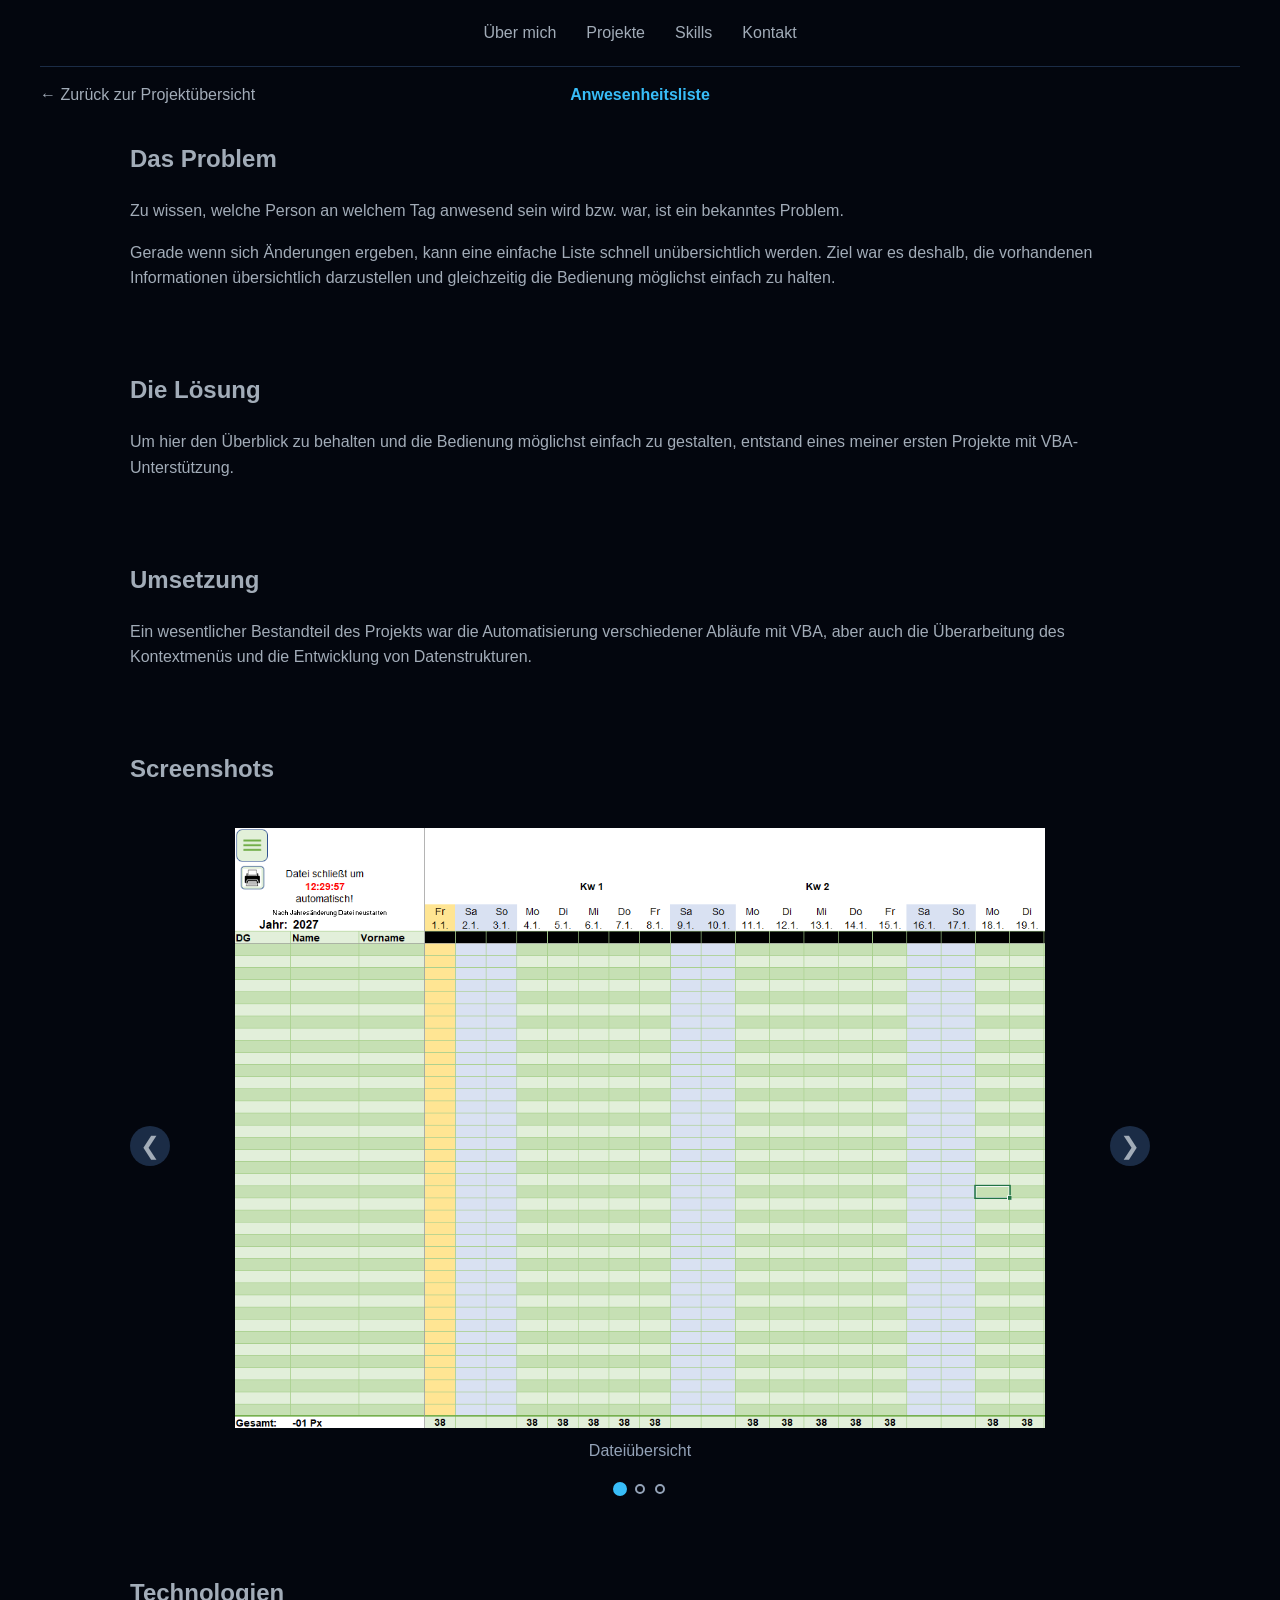
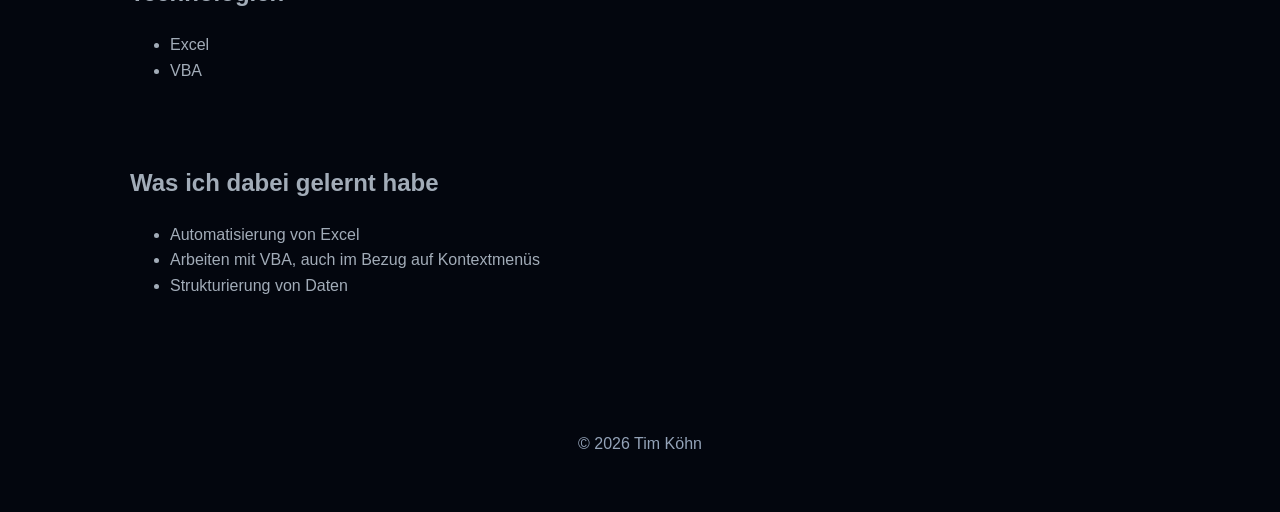
==== Projekte/Anwesenheit/index.html @ ecc9e674 "Erste Version der Homepage" ====
<!DOCTYPE html>
<html lang="de">

<head>
    <meta charset="UTF-8">
    <meta name="viewport" content="width=device-width, initial-scale=1.0">

    <title>Mein Portfolio | Anwesenheitsliste</title>

    <link rel="stylesheet" href="../../style.css">
</head>

<body>

    <header>

        <nav>
            <a href="../../index.html#about">Über mich</a>
            <a href="../../index.html#projects">Projekte</a>
            <a href="../../index.html#skills">Skills</a>
            <a href="../../index.html#contact">Kontakt</a>
        </nav>

        <div class="project-navigation">

            <a href="../../index.html#projects" class="back-link">
                ← Zurück zur Projektübersicht
            </a>

            <span class="current-project">
                Anwesenheitsliste
            </span>

        </div>

    </header>


    <main>

        <section class="project-detail">

            <h1> </h1>

            <div class="project-section">

                <h2>Das Problem</h2>

                <p>
                    Zu wissen, welche Person an welchem Tag anwesend
                    sein wird bzw. war, ist ein bekanntes Problem.
                </p>

                <p>
                    Gerade wenn sich Änderungen ergeben, kann eine
                    einfache Liste schnell unübersichtlich werden.
                    Ziel war es deshalb, die vorhandenen Informationen
                    übersichtlich darzustellen und gleichzeitig die
                    Bedienung möglichst einfach zu halten.
                </p>

            </div>


            <div class="project-section">

                <h2>Die Lösung</h2>

                <p>
                    Um hier den Überblick zu behalten und die Bedienung
                    möglichst einfach zu gestalten, entstand eines
                    meiner ersten Projekte mit VBA-Unterstützung.
                </p>

            </div>


            <div class="project-section">

                <h2>Umsetzung</h2>

                <p>
                    Ein wesentlicher Bestandteil des Projekts war die
                    Automatisierung verschiedener Abläufe mit VBA, 
                    aber auch die Überarbeitung des Kontextmenüs und die 
                    Entwicklung von Datenstrukturen.
                </p>

            </div>

            <div class="project-section">

                <h2>Screenshots</h2>

                <div class="screenshot-slider">

                    <button class="screenshot-button previous-screenshot">
                        &#10094;
                    </button>


                    <div class="screenshot-container">

                        <div class="screenshot-track">

                            <figure class="screenshot">
                                <img
                                    src="vorschaubild.png"
                                    alt="Vorschaubild"
                                >

                                <figcaption>
                                    Dateiübersicht
                                </figcaption>
                            </figure>

                            <figure class="screenshot">
                                <img
                                    src="eintragungen.png"
                                    alt="Überarbeitetes Kontextmenü"
                                >

                                <figcaption>
                                    Überarbeitetes Kontextmenü
                                </figcaption>
                            </figure>


                            <figure class="screenshot">
                                <img
                                    src="anlegen.png"
                                    alt="Anlegen neuer Personen"
                                >

                                <figcaption>
                                    Erfassen neuer Daten
                                </figcaption>
                            </figure>

                        </div>

                    </div>


                    <button class="screenshot-button next-screenshot">
                        &#10095;
                    </button>

                </div>


                <div class="screenshot-dots">

                    <button aria-label="Screenshot 1"></button>
                    <button aria-label="Screenshot 2"></button>
                    <button aria-label="Screenshot 3"></button>

                </div>

            </div>


            <div class="project-section">

                <h2>Technologien</h2>

                <div class="technology-list">

                <ul>
                    <li>Excel</li>
                    <li>VBA</li>
                </ul>

                </div>

            </div>


            <div class="project-section">

                <h2>Was ich dabei gelernt habe</h2>

                <ul>
                    <li>Automatisierung von Excel</li>
                    <li>Arbeiten mit VBA, auch im Bezug auf Kontextmenüs</li>
                    <li>Strukturierung von Daten</li>
                </ul>

            </div>

        </section>

    </main>


    <footer>

        <p>© 2026 Tim Köhn</p>

    </footer>


    <script src="../../script.js"></script>

</body>

</html>
---- style.css ----
:root {
    --background: #03060e;
    --surface: #1b2c46;
    --text: #a2acb8;
    --text-muted: #94a3b8;
    --accent: #38bdf8;
}


* {
    box-sizing: border-box;
}


html {
    scroll-behavior: smooth;
}


body {
    margin: 0;

    background: var(--background);
    color: var(--text);

    font-family: Arial, sans-serif;
    line-height: 1.6;
}


header {
    position: fixed;
    top: 0;
    left: 0;
    width: 100%;

    padding: 20px 40px;

    background: var(--background);

    z-index: 1000;
}


nav {
    display: flex;
    justify-content: center;
    gap: 30px;
}


nav a, 
.back-link {
    color: var(--text);
    text-decoration: none;

    transition: color 0.2s ease;
}


nav a:hover {
    color: var(--accent);
}


.project-navigation {
    position: relative;

    display: flex;
    align-items: center;

    margin-top: 20px;
    padding-top: 15px;

    border-top: 1px solid var(--surface);
}


main {
    max-width: 1100px;
    margin: 0 auto;
}


section {
    padding: 60px 40px;
}

.project-section {
    margin-top: 80px;
}

.back-link {
    color: var(--text);
    text-decoration: none;

    transition: color 0.2s ease;
}

.back-link:hover {
    color: var(--accent);
}

.current-project {
    position: absolute;
    left: 50%;
    transform: translateX(-50%);

    color: var(--accent);
    font-weight: bold;
}

/* =========================
   INTRODUCTION
   ========================= */

#introduction {
    display: flex;
    flex-direction: row;
    align-items: center;
    justify-content: center;
    gap: 5rem;
    min-height: 80vh;
}


#introduction .intro-text {
    text-align: left;
}


#introduction h1 {
    font-size: 3.5rem;
    margin-bottom: 10px;
}


#introduction p {
    font-size: 1.2rem;
}


#introduction a {
    display: inline-block;

    margin-top: 20px;

    color: var(--accent);
}


#introduction .intro-image img {
    width: 300px;
    height: 380px;
    object-fit: cover;

    border-radius: 50px 10px 50px 10px;

    box-shadow: 0 15px 40px rgba(0, 0, 0, 0.25);
    border: 2px solid var(--accent);
}


/* =========================
   PROJEKTE
   ========================= */

.project-slider {
    display: flex;
    align-items: center;
    gap: 30px;
}


.project-container {
    flex: 1;

    overflow: hidden;
}


.project-track {
    display: flex;

    transition: transform 0.4s ease;
}


.project {
    flex: 0 0 100%;

    background: var(--surface);

    padding: 40px;

    border-radius: 12px;

    min-height: 350px;
}


.project h3 {
    font-size: 2rem;

    margin-top: 0;
}


.project p {
    max-width: 700px;
}

.project-preview {
    width: 60%;
    display: block;
    margin: 20px auto;
    border-radius: 8px;
}

.technologies {
    color: var(--accent);

    font-weight: bold;
}


/* =========================
   SLIDER BUTTONS
   ========================= */

.slider-button {
    flex: 0 0 50px;

    width: 50px;
    height: 50px;

    border: none;
    border-radius: 50%;

    background: var(--surface);
    color: var(--text);

    font-size: 2rem;

    cursor: pointer;

    transition:
        color 0.2s ease,
        background 0.2s ease;
}


.slider-button:hover {
    color: var(--accent);
}


.slider-button:focus-visible {
    outline: 2px solid var(--accent);
    outline-offset: 3px;
}


/* =========================
   SLIDER DOTS
   ========================= */

.slider-dots {
    display: flex;

    justify-content: center;

    gap: 12px;

    margin-top: 25px;
}


.slider-dots button {
    width: 12px;
    height: 12px;

    padding: 0;

    border: 2px solid var(--text-muted);
    border-radius: 50%;

    background: transparent;

    cursor: pointer;

    transition:
        background 0.2s ease,
        border-color 0.2s ease,
        transform 0.2s ease;
}


.slider-dots button:hover {
    border-color: var(--accent);
}


.slider-dots button.active {
    background: var(--accent);
    border-color: var(--accent);

    transform: scale(1.5);
}


/* =========================
   SKILLS
   ========================= */

#skills ul {
    display: flex;

    flex-wrap: wrap;

    gap: 15px;

    padding: 0;

    list-style: none;
}


#skills li {
    padding: 10px 18px;

    background: var(--surface);

    border-radius: 8px;
}


/* =========================
   FOOTER
   ========================= */

footer {
    text-align: center;

    padding: 40px;

    color: var(--text-muted);
}

/* =========================
   SCREENSHOT SLIDER
   ========================= */

.screenshot-slider {
    display: flex;
    align-items: center;
    gap: 20px;

    margin-top: 40px;
}


.screenshot-container {
    flex: 1;

    overflow: hidden;
}


.screenshot-track {
    display: flex;

    transition: transform 0.4s ease;
}


.screenshot {
    flex: 0 0 100%;

    margin: 0;

    text-align: center;
}


.screenshot img {
    display: block;

    width: 100%;
    max-height: 600px;

    object-fit: contain;

    border-radius: 8px;
}


.screenshot figcaption {
    margin-top: 10px;

    color: var(--text-muted);
}


/* Pfeile */

.screenshot-button {
    flex: 0 0 40px;

    width: 40px;
    height: 40px;

    border: none;
    border-radius: 50%;

    background: var(--surface);
    color: var(--text);

    font-size: 1.5rem;

    cursor: pointer;

    transition:
        color 0.2s ease,
        background 0.2s ease;
}


.screenshot-button:hover {
    color: var(--accent);
}


/* Punkte */

.screenshot-dots {
    display: flex;

    justify-content: center;

    gap: 10px;

    margin-top: 20px;
}


.screenshot-dots button {
    width: 10px;
    height: 10px;

    padding: 0;

    border: 2px solid var(--text-muted);
    border-radius: 50%;

    background: transparent;

    cursor: pointer;

    transition:
        background 0.2s ease,
        border-color 0.2s ease,
        transform 0.2s ease;
}


.screenshot-dots button.active {
    background: var(--accent);
    border-color: var(--accent);

    transform: scale(1.4);
}

/* =========================
   MOBILE
   ========================= */

@media (max-width: 700px) {

    header {
        padding: 20px;
    }


    nav {
        flex-wrap: wrap;
        gap: 15px;
    }


    section {
        padding: 70px 20px;
    }

    #introduction {
        flex-direction: column;
        gap: 2rem;
        text-align: center;
    }

    #introduction .intro-text {
        text-align: center;
    }

    #introduction .intro-image {
        order: -1;
    }

    #introduction .intro-image img {
        width: 200px;
        height: 200px;
    }


    .project-slider {
        gap: 10px;
    }


    .slider-button {
        flex: 0 0 40px;

        width: 40px;
        height: 40px;

        font-size: 1.5rem;
    }


    .project {
        padding: 25px;
    }


    .project h3 {
        font-size: 1.5rem;
    }

}
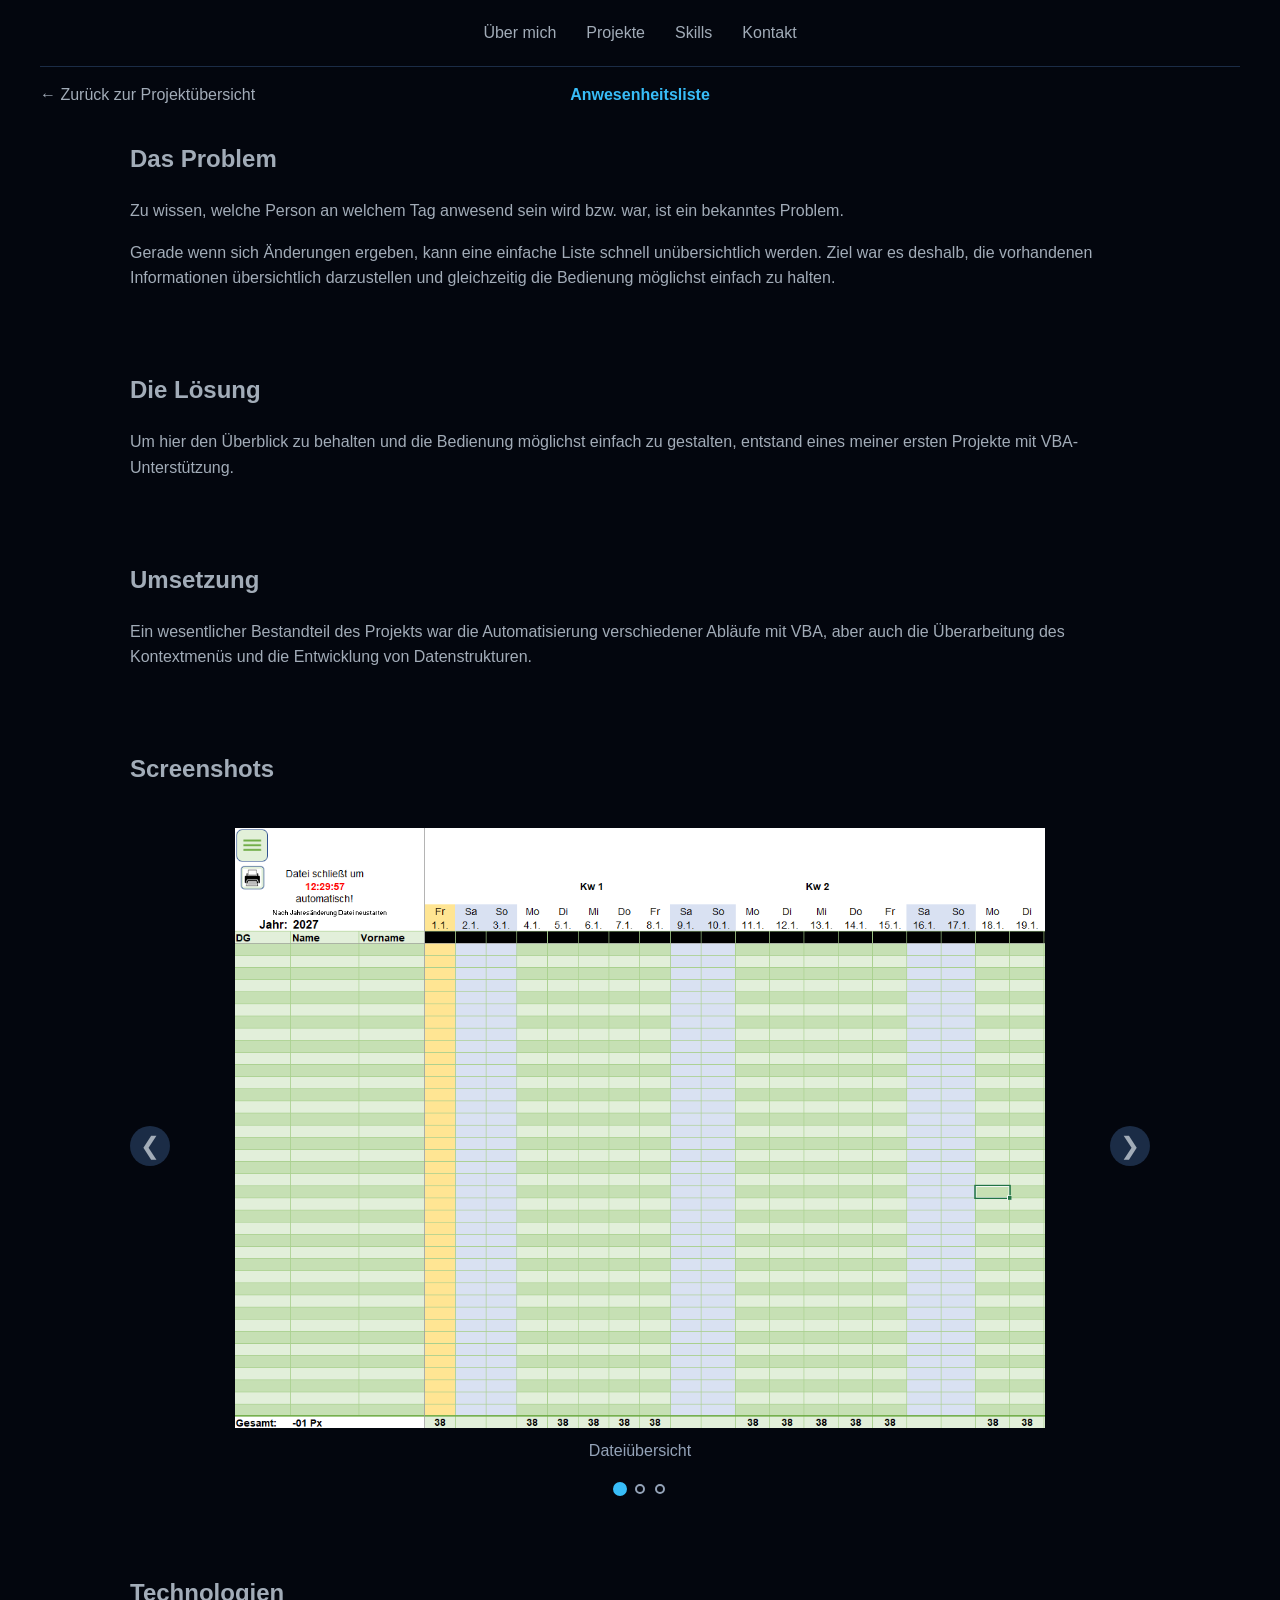
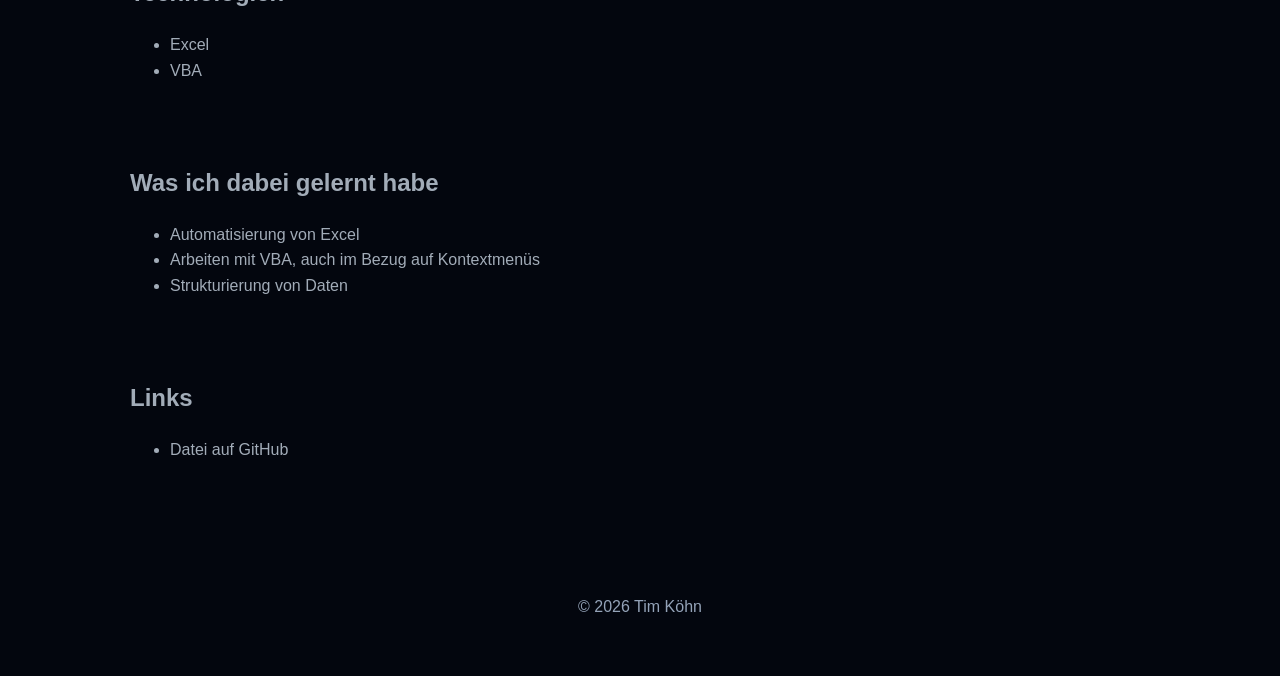
==== commit 28b4dda7: "Links für Projekte" ====
--- a/Projekte/Anwesenheit/index.html
+++ b/Projekte/Anwesenheit/index.html
@@ -188,6 +188,22 @@
 
             </div>
 
+            <div class="project-section">
+
+                <h2>Links</h2>
+                
+                <ul>
+                    
+                    <li>
+                        <a href="https://github.com/tk-git27/homepage/blob/main/Projekte/Anwesenheit/" class="back-link" target="_blank" rel="noopener noreferrer">
+                            Datei auf GitHub
+                        </a>
+                    </li>
+                
+                </ul>
+
+            </div>
+
         </section>
 
     </main>
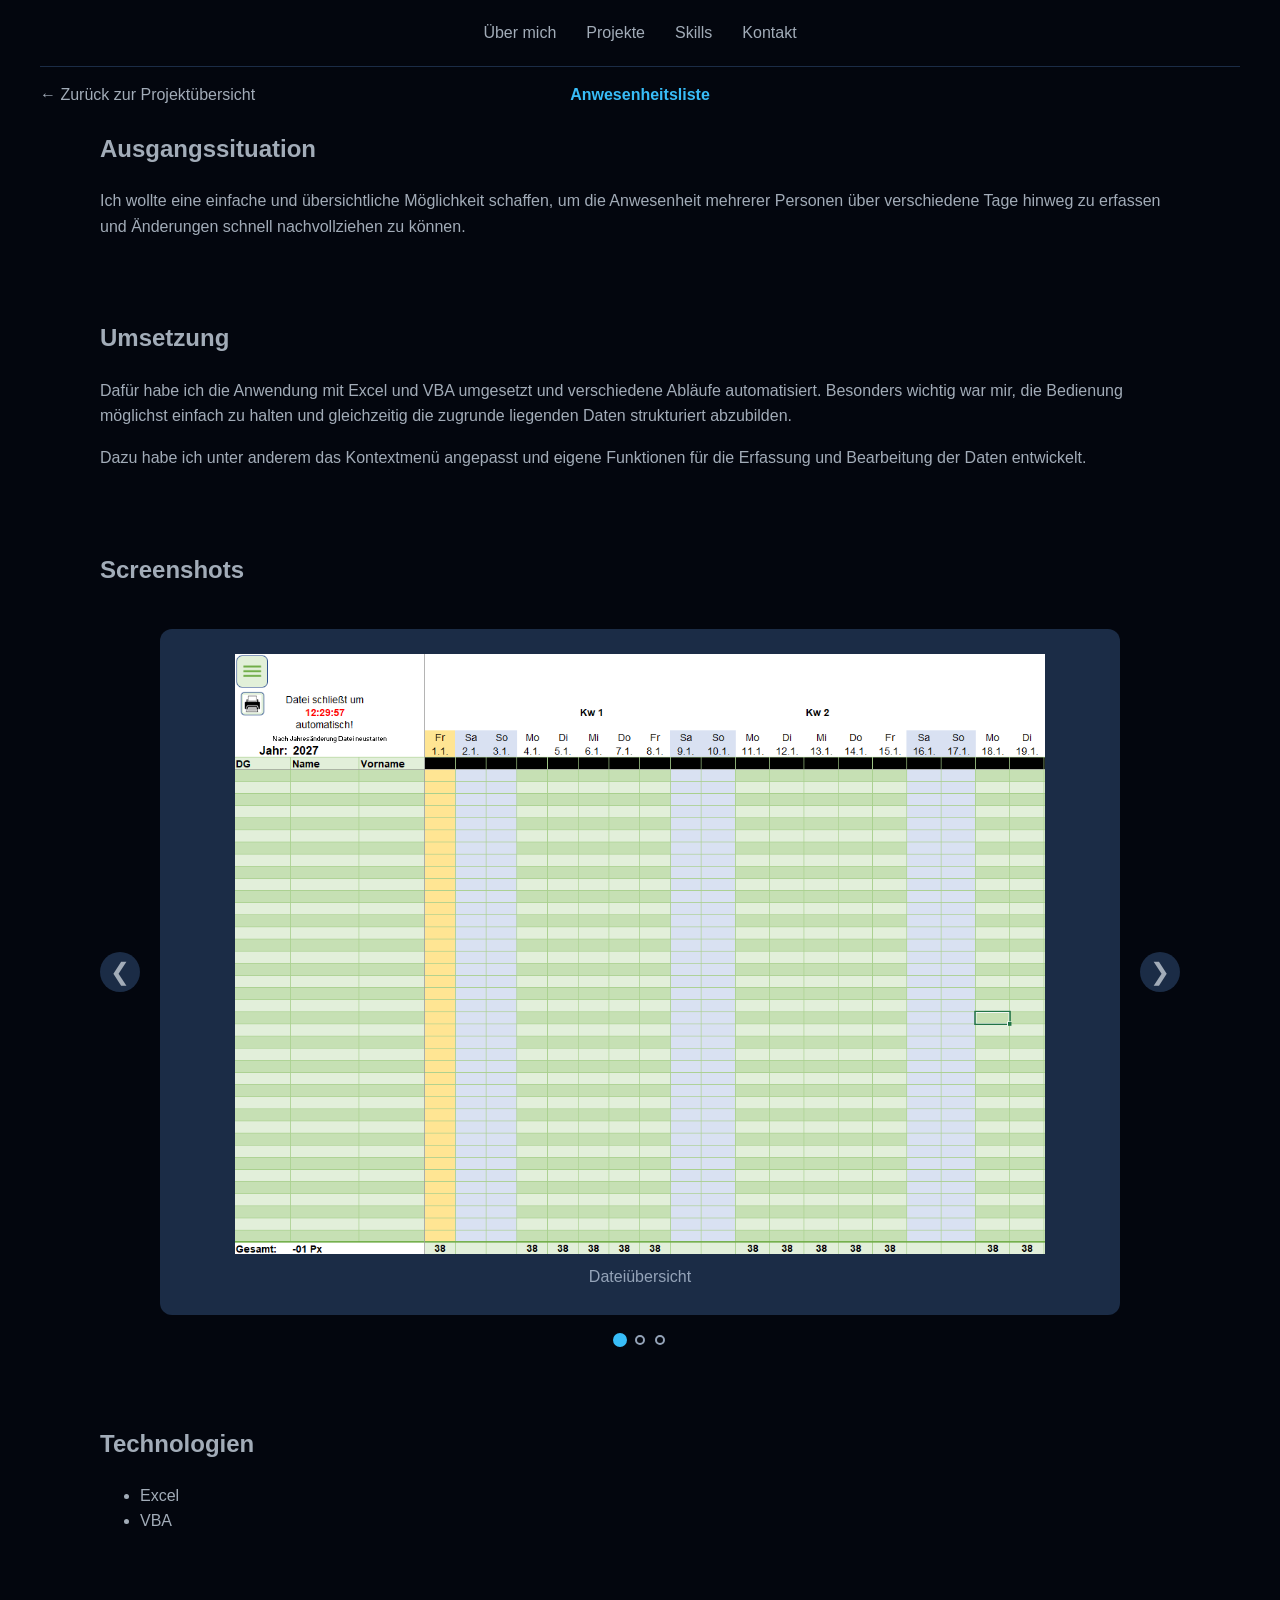
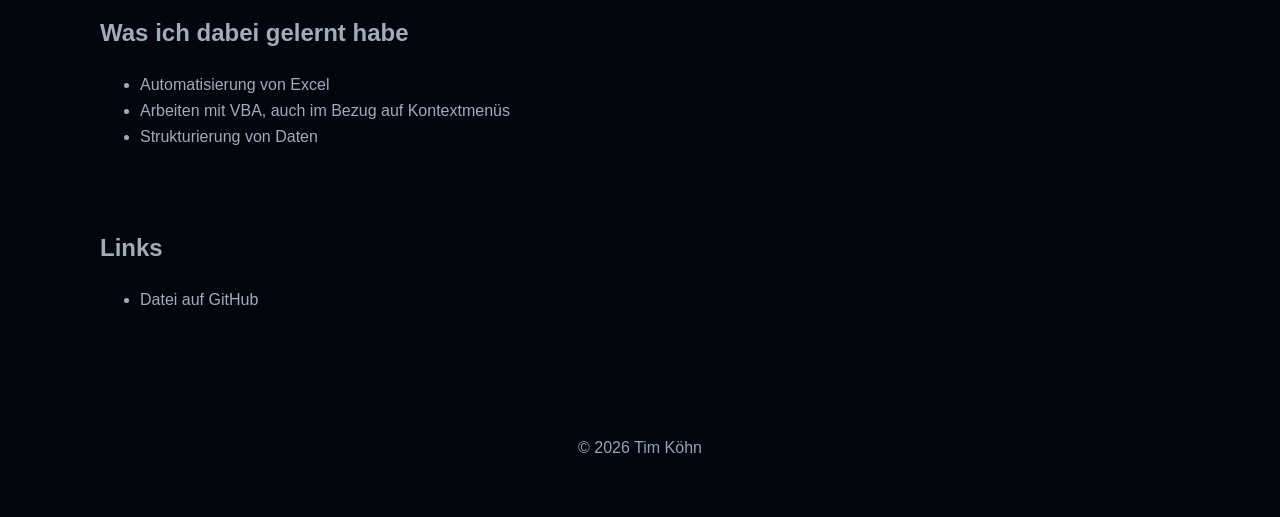
==== commit c57caf0a: "Überarbeitung mobil, Erweiterung Browser" ====
--- a/Projekte/Anwesenheit/index.html
+++ b/Projekte/Anwesenheit/index.html
@@ -23,7 +23,7 @@
 
         <div class="project-navigation">
 
-            <a href="../../index.html#projects" class="back-link">
+            <a href="../../index.html?project=0#projects" class="back-link">
                 ← Zurück zur Projektübersicht
             </a>
 
@@ -40,53 +40,36 @@
 
         <section class="project-detail">
 
-            <h1> </h1>
-
-            <div class="project-section">
-
-                <h2>Das Problem</h2>
-
-                <p>
-                    Zu wissen, welche Person an welchem Tag anwesend
-                    sein wird bzw. war, ist ein bekanntes Problem.
-                </p>
-
-                <p>
-                    Gerade wenn sich Änderungen ergeben, kann eine
-                    einfache Liste schnell unübersichtlich werden.
-                    Ziel war es deshalb, die vorhandenen Informationen
-                    übersichtlich darzustellen und gleichzeitig die
-                    Bedienung möglichst einfach zu halten.
-                </p>
-
-            </div>
-
-
-            <div class="project-section">
-
-                <h2>Die Lösung</h2>
-
-                <p>
-                    Um hier den Überblick zu behalten und die Bedienung
-                    möglichst einfach zu gestalten, entstand eines
-                    meiner ersten Projekte mit VBA-Unterstützung.
-                </p>
-
-            </div>
-
-
-            <div class="project-section">
-
-                <h2>Umsetzung</h2>
-
-                <p>
-                    Ein wesentlicher Bestandteil des Projekts war die
-                    Automatisierung verschiedener Abläufe mit VBA, 
-                    aber auch die Überarbeitung des Kontextmenüs und die 
-                    Entwicklung von Datenstrukturen.
-                </p>
-
-            </div>
+        <div class="project-section">
+
+            <h2>Ausgangssituation</h2>
+
+            <p>
+                Ich wollte eine einfache und übersichtliche Möglichkeit schaffen,
+                um die Anwesenheit mehrerer Personen über verschiedene Tage hinweg
+                zu erfassen und Änderungen schnell nachvollziehen zu können.
+            </p>
+
+        </div>
+
+
+        <div class="project-section">
+
+            <h2>Umsetzung</h2>
+
+            <p>
+                Dafür habe ich die Anwendung mit Excel und VBA umgesetzt und
+                verschiedene Abläufe automatisiert. Besonders wichtig war mir,
+                die Bedienung möglichst einfach zu halten und gleichzeitig die
+                zugrunde liegenden Daten strukturiert abzubilden.
+            </p>
+
+            <p>
+                Dazu habe ich unter anderem das Kontextmenü angepasst und eigene
+                Funktionen für die Erfassung und Bearbeitung der Daten entwickelt.
+            </p>
+
+        </div>
 
             <div class="project-section">
 
--- a/style.css
+++ b/style.css
@@ -7,16 +7,18 @@
 }
 
 
+/* =========================
+   GRUNDLAGEN
+   ========================= */
+
 * {
     box-sizing: border-box;
 }
 
-
 html {
     scroll-behavior: smooth;
 }
 
-
 body {
     margin: 0;
 
@@ -28,10 +30,16 @@
 }
 
 
+/* =========================
+   HEADER
+   ========================= */
+
 header {
     position: fixed;
+
     top: 0;
     left: 0;
+
     width: 100%;
 
     padding: 20px 40px;
@@ -44,29 +52,36 @@
 
 nav {
     display: flex;
+
     justify-content: center;
+
     gap: 30px;
 }
 
-
-nav a, 
-.back-link {
+a {
+    display: inline-block;
     color: var(--text);
     text-decoration: none;
-
-    transition: color 0.2s ease;
-}
-
-
-nav a:hover {
+    transition:
+        color 0.2s ease,
+        transform 0.2s ease;
+}
+
+a:hover {
     color: var(--accent);
-}
-
+    transform: translateY(-3px);
+}
+
+
+/* =========================
+   PROJEKT-NAVIGATION
+   ========================= */
 
 .project-navigation {
     position: relative;
 
     display: flex;
+
     align-items: center;
 
     margin-top: 20px;
@@ -76,39 +91,41 @@
 }
 
 
+.current-project {
+    position: absolute;
+
+    left: 50%;
+
+    transform: translateX(-50%);
+
+    color: var(--accent);
+
+    font-weight: bold;
+}
+
+
+/* =========================
+   MAIN
+   ========================= */
+
 main {
     max-width: 1100px;
+
     margin: 0 auto;
 }
 
 
 section {
-    padding: 60px 40px;
-}
+    padding: 50px 10px;
+}
+
+
+/* Abstand zwischen Projektabschnitten */
 
 .project-section {
     margin-top: 80px;
 }
 
-.back-link {
-    color: var(--text);
-    text-decoration: none;
-
-    transition: color 0.2s ease;
-}
-
-.back-link:hover {
-    color: var(--accent);
-}
-
-.current-project {
-    position: absolute;
-    left: 50%;
-    transform: translateX(-50%);
-
-    color: var(--accent);
-    font-weight: bold;
-}
 
 /* =========================
    INTRODUCTION
@@ -120,7 +137,8 @@
     align-items: center;
     justify-content: center;
     gap: 5rem;
-    min-height: 80vh;
+    padding-top: 120px;
+    padding-bottom: 40px;
 }
 
 
@@ -131,6 +149,7 @@
 
 #introduction h1 {
     font-size: 3.5rem;
+
     margin-bottom: 10px;
 }
 
@@ -152,11 +171,13 @@
 #introduction .intro-image img {
     width: 300px;
     height: 380px;
+
     object-fit: cover;
 
     border-radius: 50px 10px 50px 10px;
 
     box-shadow: 0 15px 40px rgba(0, 0, 0, 0.25);
+
     border: 2px solid var(--accent);
 }
 
@@ -166,22 +187,25 @@
    ========================= */
 
 .project-slider {
-    display: flex;
-    align-items: center;
-    gap: 30px;
+    position: relative;
+
+    display: flex;
+
+    padding: 0 80px;
 }
 
 
 .project-container {
     flex: 1;
-
     overflow: hidden;
+    border-radius: 12px;
+    transition: height 0.4s ease;
 }
 
 
 .project-track {
     display: flex;
-
+    align-items: flex-start;
     transition: transform 0.4s ease;
 }
 
@@ -192,10 +216,6 @@
     background: var(--surface);
 
     padding: 40px;
-
-    border-radius: 12px;
-
-    min-height: 350px;
 }
 
 
@@ -210,12 +230,25 @@
     max-width: 700px;
 }
 
+
+/* =========================
+   PROJEKT-VORSCHAUBILD
+   ========================= */
+
 .project-preview {
     width: 60%;
+
     display: block;
+
     margin: 20px auto;
+
     border-radius: 8px;
 }
+
+
+/* =========================
+   TECHNOLOGIEN
+   ========================= */
 
 .technologies {
     color: var(--accent);
@@ -229,15 +262,21 @@
    ========================= */
 
 .slider-button {
-    flex: 0 0 50px;
+    position: absolute;
+
+    top: 200px;
+
+    transform: translateY(-50%);
 
     width: 50px;
     height: 50px;
 
     border: none;
+
     border-radius: 50%;
 
     background: var(--surface);
+
     color: var(--text);
 
     font-size: 2rem;
@@ -247,6 +286,18 @@
     transition:
         color 0.2s ease,
         background 0.2s ease;
+
+    z-index: 10;
+}
+
+
+.slider-button.previous {
+    left: 10px;
+}
+
+
+.slider-button.next {
+    right: 10px;
 }
 
 
@@ -257,12 +308,13 @@
 
 .slider-button:focus-visible {
     outline: 2px solid var(--accent);
+
     outline-offset: 3px;
 }
 
 
 /* =========================
-   SLIDER DOTS
+   PROJEKT-SLIDER DOTS
    ========================= */
 
 .slider-dots {
@@ -283,6 +335,7 @@
     padding: 0;
 
     border: 2px solid var(--text-muted);
+
     border-radius: 50%;
 
     background: transparent;
@@ -303,6 +356,7 @@
 
 .slider-dots button.active {
     background: var(--accent);
+
     border-color: var(--accent);
 
     transform: scale(1.5);
@@ -347,13 +401,16 @@
     color: var(--text-muted);
 }
 
+
 /* =========================
    SCREENSHOT SLIDER
    ========================= */
 
 .screenshot-slider {
     display: flex;
+
     align-items: center;
+
     gap: 20px;
 
     margin-top: 40px;
@@ -362,8 +419,10 @@
 
 .screenshot-container {
     flex: 1;
-
     overflow: hidden;
+    border-radius: 12px;
+    background: var(--surface);
+    padding: 25px;
 }
 
 
@@ -385,12 +444,9 @@
 
 .screenshot img {
     display: block;
-
     width: 100%;
     max-height: 600px;
-
     object-fit: contain;
-
     border-radius: 8px;
 }
 
@@ -402,7 +458,9 @@
 }
 
 
-/* Pfeile */
+/* =========================
+   SCREENSHOT PFEILE
+   ========================= */
 
 .screenshot-button {
     flex: 0 0 40px;
@@ -411,9 +469,11 @@
     height: 40px;
 
     border: none;
+
     border-radius: 50%;
 
     background: var(--surface);
+
     color: var(--text);
 
     font-size: 1.5rem;
@@ -431,7 +491,9 @@
 }
 
 
-/* Punkte */
+/* =========================
+   SCREENSHOT DOTS
+   ========================= */
 
 .screenshot-dots {
     display: flex;
@@ -451,6 +513,7 @@
     padding: 0;
 
     border: 2px solid var(--text-muted);
+
     border-radius: 50%;
 
     background: transparent;
@@ -466,11 +529,49 @@
 
 .screenshot-dots button.active {
     background: var(--accent);
+
     border-color: var(--accent);
 
     transform: scale(1.4);
 }
 
+/* KONTAKT */
+
+.contact-links {
+    display: flex;
+    justify-content: flex-start;
+    gap: 30px;
+    margin-top: 30px;
+}
+
+.contact-link {
+    display: flex;
+    flex-direction: column;
+    align-items: center;
+    gap: 10px;
+
+    color: var(--text);
+    text-decoration: none;
+
+    transition:
+        color 0.2s ease,
+        transform 0.2s ease;
+}
+
+.contact-link i {
+    font-size: 2.5rem;
+}
+
+.contact-link span {
+    font-size: 1rem;
+}
+
+.contact-link:hover {
+    color: var(--accent);
+    transform: translateY(-3px);
+}
+
+
 /* =========================
    MOBILE
    ========================= */
@@ -478,62 +579,139 @@
 @media (max-width: 700px) {
 
     header {
-        padding: 20px;
-    }
-
+        padding: 15px 20px;
+    }
 
     nav {
         flex-wrap: wrap;
-        gap: 15px;
+        gap: 10px 15px;
+        font-size: 0.9rem;
     }
 
 
     section {
-        padding: 70px 20px;
-    }
+        padding: 45px 20px;
+    }
+
+
+    h2 {
+        font-size: 1.6rem;
+    }
+
+    p {
+        font-size: 0.95rem;
+    }
+
+    .contact-links {
+        display: flex;
+        justify-content: center;
+        gap: 60px;
+        margin-top: 30px;
+    }
+
+
+    /* INTRODUCTION */
 
     #introduction {
         flex-direction: column;
-        gap: 2rem;
+        gap: 1.5rem;
         text-align: center;
+        padding-top: 100px;
+        padding-bottom: 30px;
     }
 
     #introduction .intro-text {
         text-align: center;
     }
 
+    #introduction h1 {
+        font-size: 2.3rem;
+        margin-bottom: 8px;
+    }
+
+    #introduction p {
+        font-size: 1rem;
+    }
+
     #introduction .intro-image {
         order: -1;
     }
 
     #introduction .intro-image img {
-        width: 200px;
-        height: 200px;
-    }
-
+        width: 170px;
+        height: 215px;
+        border-radius: 35px 8px 35px 8px;
+    }
+
+
+    /* PROJEKTE */
 
     .project-slider {
+        padding: 0 45px;
+    }
+
+    .slider-button {
+        width: 36px;
+        height: 36px;
+        font-size: 1.3rem;
+    }
+
+    .slider-button.previous {
+        left: 3px;
+    }
+
+    .slider-button.next {
+        right: 3px;
+    }
+
+    .project {
+        padding: 20px;
+    }
+
+    .project h3 {
+        font-size: 1.4rem;
+    }
+
+    .project-preview {
+        width: 85%;
+    }
+    .project-detail {
+        padding-top: 70px;
+    }
+
+    .project-navigation {
+        flex-direction: column;
+        align-items: flex-start;
         gap: 10px;
     }
 
-
-    .slider-button {
-        flex: 0 0 40px;
-
-        width: 40px;
-        height: 40px;
-
-        font-size: 1.5rem;
-    }
-
-
-    .project {
-        padding: 25px;
-    }
-
-
-    .project h3 {
-        font-size: 1.5rem;
-    }
-
-}
+    .current-project {
+        position: static;
+        transform: none;
+        align-self: center;
+    }
+
+    .screenshot-container {
+        width: 100%;
+        padding: 15px;
+    }
+
+    .screenshot {
+        flex: 0 0 100%;
+        min-width: 100%;
+        padding: 0 15px;
+    }
+
+    .screenshot img {
+        width: 100%;
+        max-height: 400px;
+    }
+
+    /* FOOTER */
+
+    footer {
+        padding: 30px 20px;
+        font-size: 0.9rem;
+    }
+
+}
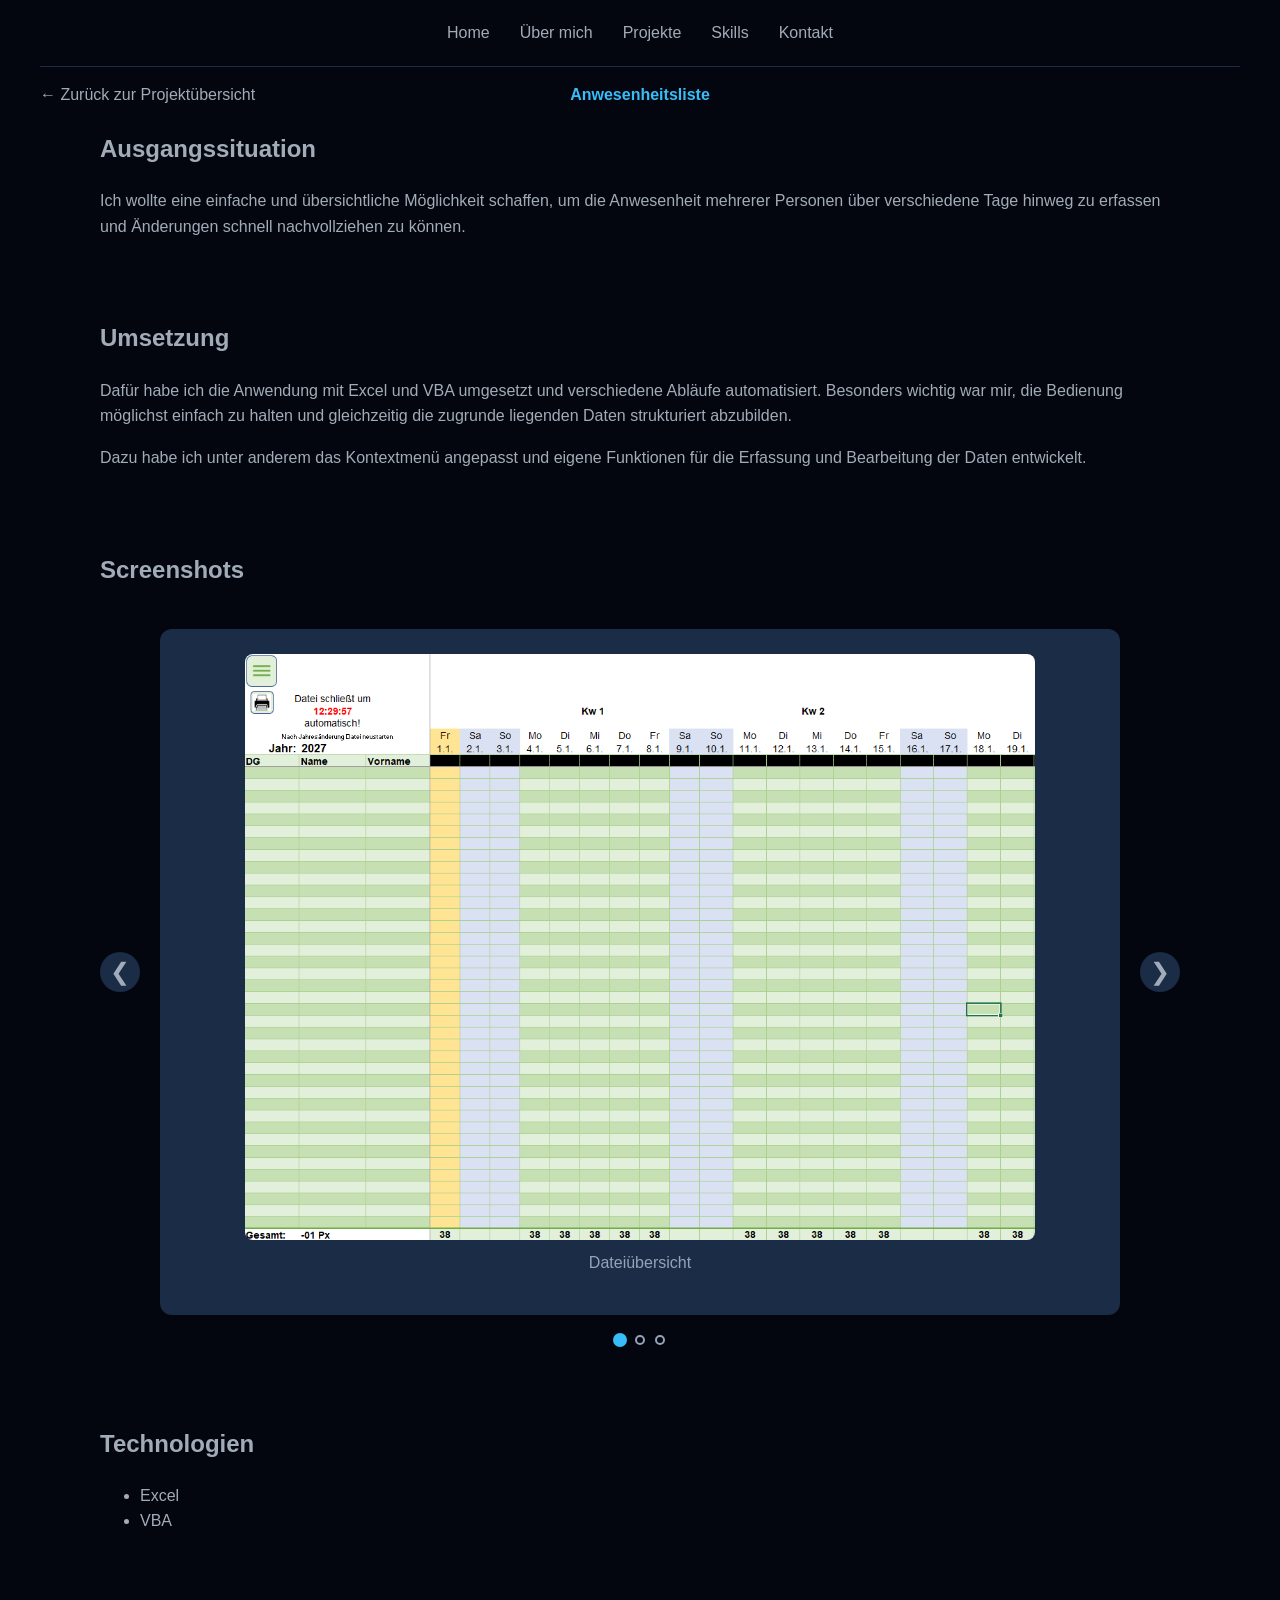
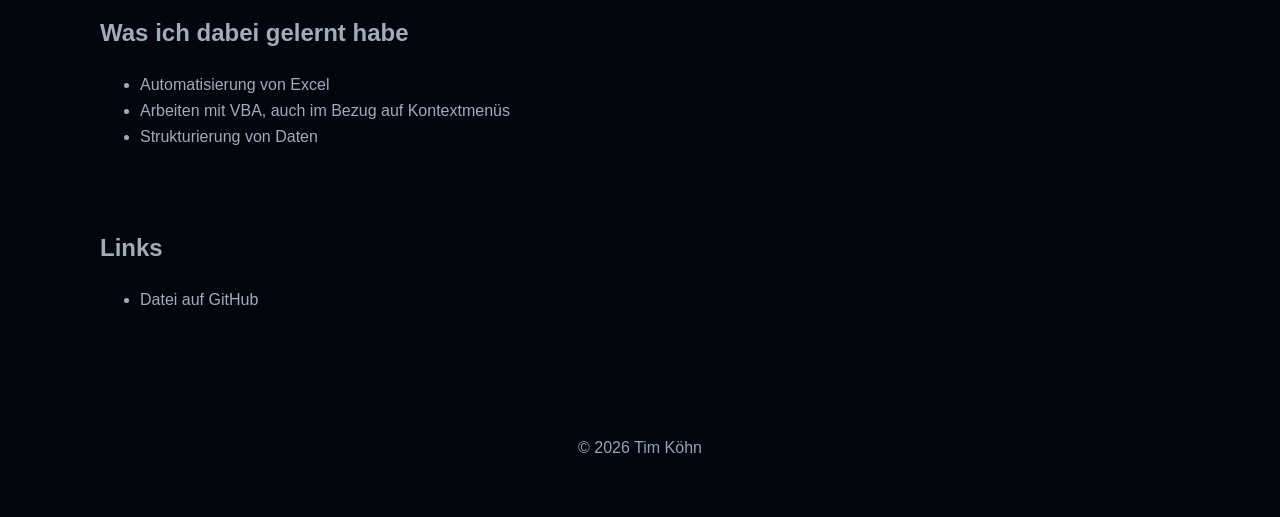
==== commit b1cad4ca: "Seitentitel, Logo" ====
--- a/Projekte/Anwesenheit/index.html
+++ b/Projekte/Anwesenheit/index.html
@@ -5,8 +5,9 @@
     <meta charset="UTF-8">
     <meta name="viewport" content="width=device-width, initial-scale=1.0">
 
-    <title>Mein Portfolio | Anwesenheitsliste</title>
-
+    <title>Tim Köhn | Projekte</title>
+
+    <link rel="icon" type="image/png" href="../../Logo.png">
     <link rel="stylesheet" href="../../style.css">
 </head>
 
@@ -15,6 +16,7 @@
     <header>
 
         <nav>
+            <a href="../../index.html#introduction">Home</a>
             <a href="../../index.html#about">Über mich</a>
             <a href="../../index.html#projects">Projekte</a>
             <a href="../../index.html#skills">Skills</a>
--- a/style.css
+++ b/style.css
@@ -428,15 +428,16 @@
 
 .screenshot-track {
     display: flex;
-
     transition: transform 0.4s ease;
 }
 
 
 .screenshot {
     flex: 0 0 100%;
+    min-width: 100%;
 
     margin: 0;
+    padding: 0;
 
     text-align: center;
 }
@@ -444,8 +445,12 @@
 
 .screenshot img {
     display: block;
-    width: 100%;
+
+    width: calc(100% - 120px);
     max-height: 600px;
+
+    margin: 0 auto;
+
     object-fit: contain;
     border-radius: 8px;
 }
@@ -453,10 +458,8 @@
 
 .screenshot figcaption {
     margin-top: 10px;
-
     color: var(--text-muted);
 }
-
 
 /* =========================
    SCREENSHOT PFEILE
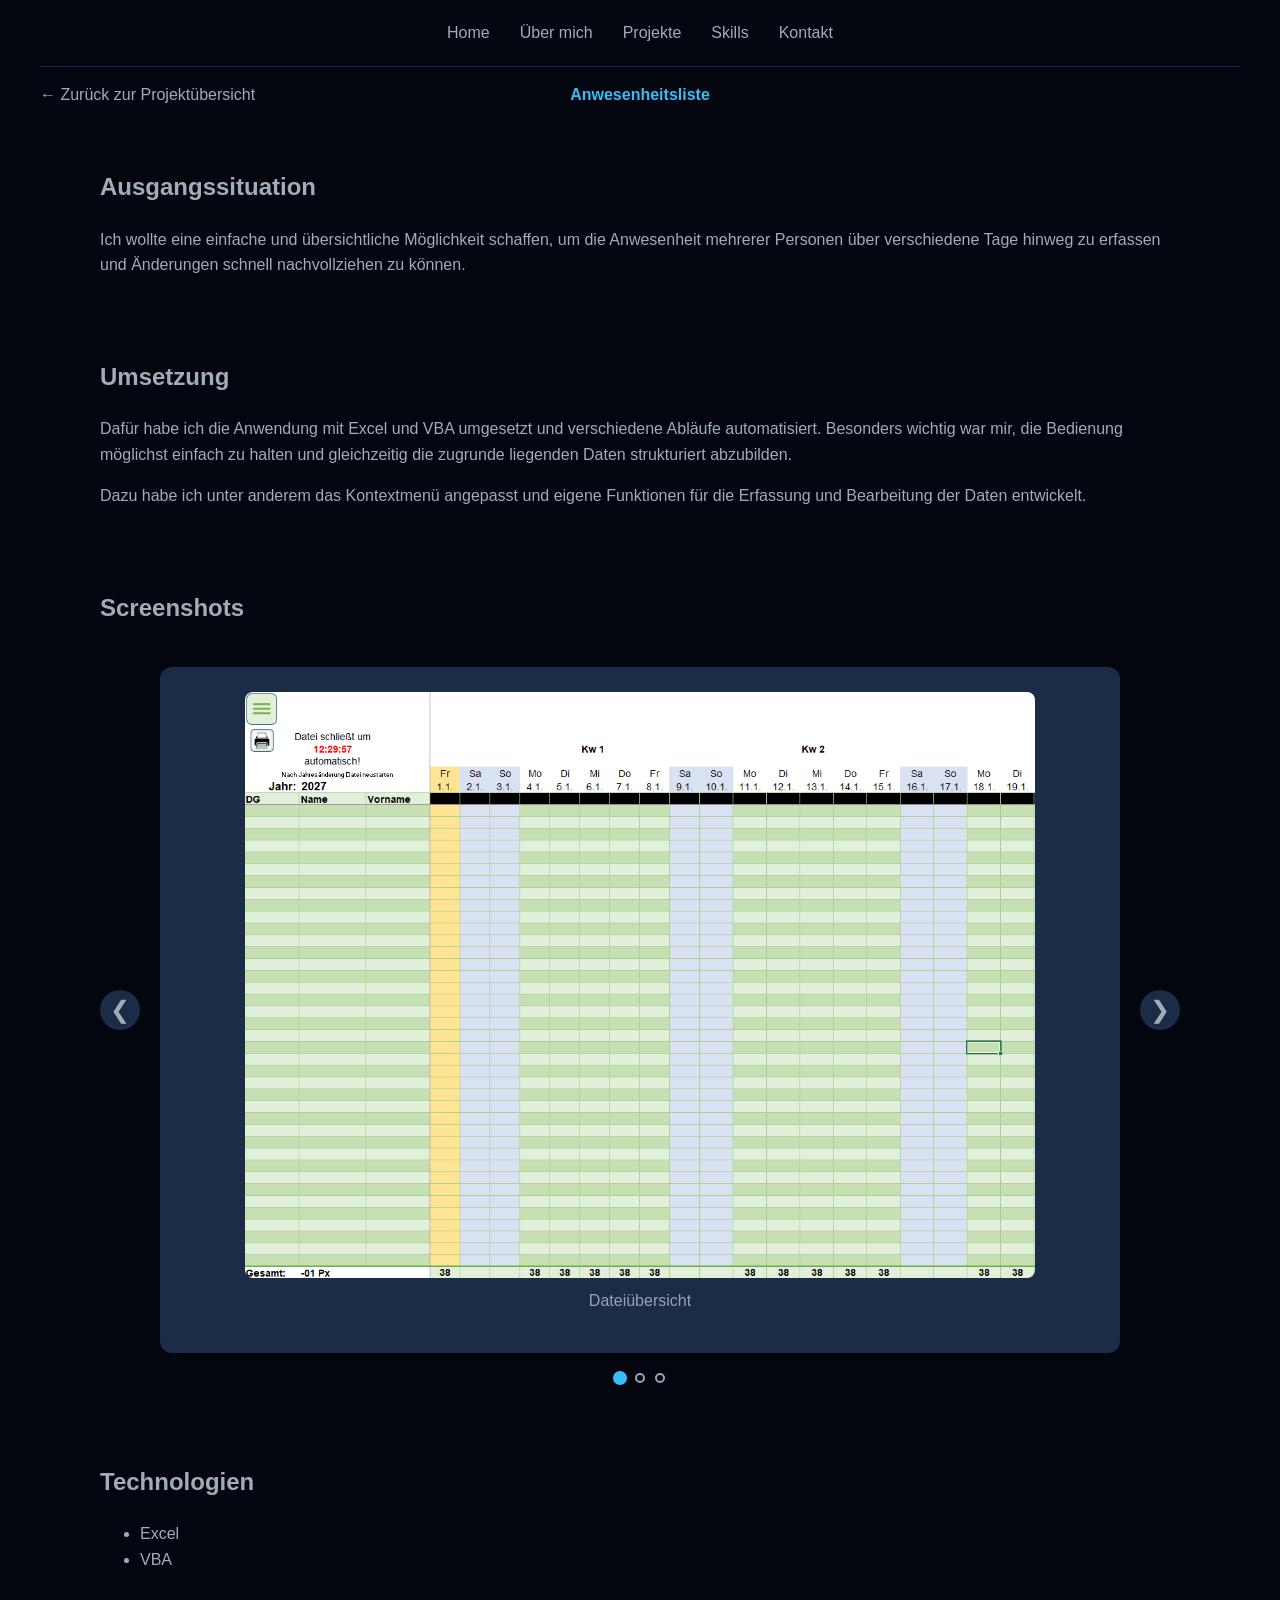
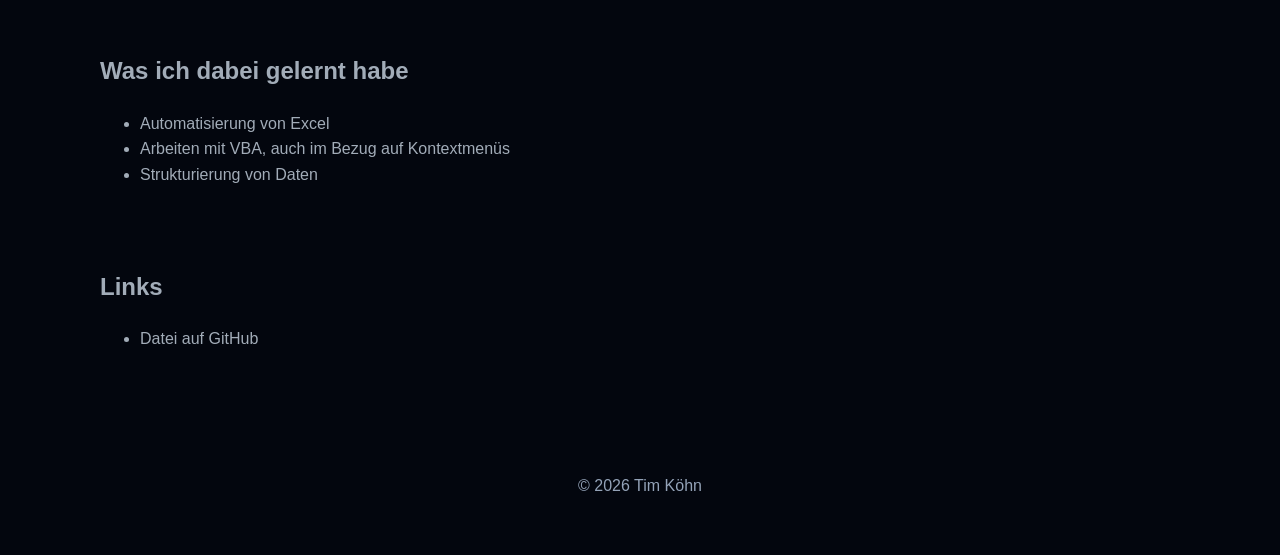
==== commit 43844317: "Update project pages and preserve heading colors while setting SEO titles." ====
--- a/Projekte/Anwesenheit/index.html
+++ b/Projekte/Anwesenheit/index.html
@@ -5,7 +5,12 @@
     <meta charset="UTF-8">
     <meta name="viewport" content="width=device-width, initial-scale=1.0">
 
-    <title>Tim Köhn | Projekte</title>
+    <title>Tim Köhn | Anwesenheitsliste</title>
+    <meta name="description" content="Anwesenheitsliste mit Excel und VBA von Tim Köhn – automatisierte Erfassung und übersichtliche Nachverfolgung der Anwesenheit mehrerer Personen.">
+    <link rel="canonical" href="https://timkoehn.de/Projekte/Anwesenheit/">
+    <meta property="og:title" content="Tim Köhn | Anwesenheitsliste">
+    <meta property="og:description" content="Anwesenheitsliste mit Excel und VBA von Tim Köhn – automatisierte Erfassung und übersichtliche Nachverfolgung der Anwesenheit mehrerer Personen.">
+    <meta property="og:url" content="https://timkoehn.de/Projekte/Anwesenheit/">
 
     <link rel="icon" type="image/png" href="../../Logo.png">
     <link rel="stylesheet" href="../../style.css">
@@ -41,6 +46,8 @@
     <main>
 
         <section class="project-detail">
+
+            <h1 class="page-title">Anwesenheitsliste</h1>
 
         <div class="project-section">
 
@@ -205,4 +212,4 @@
 
 </body>
 
-</html>+</html>
--- a/style.css
+++ b/style.css
@@ -27,6 +27,20 @@
 
     font-family: Arial, sans-serif;
     line-height: 1.6;
+}
+
+h1,
+h2,
+h3 {
+    color: var(--text);
+}
+
+.page-title {
+    margin: 0 0 1.5rem;
+    font-size: clamp(2rem, 2.5vw, 2.8rem);
+    line-height: 1.2;
+    font-weight: 700;
+    color: var(--text);
 }
 
 
@@ -717,4 +731,4 @@
         font-size: 0.9rem;
     }
 
-}+}
